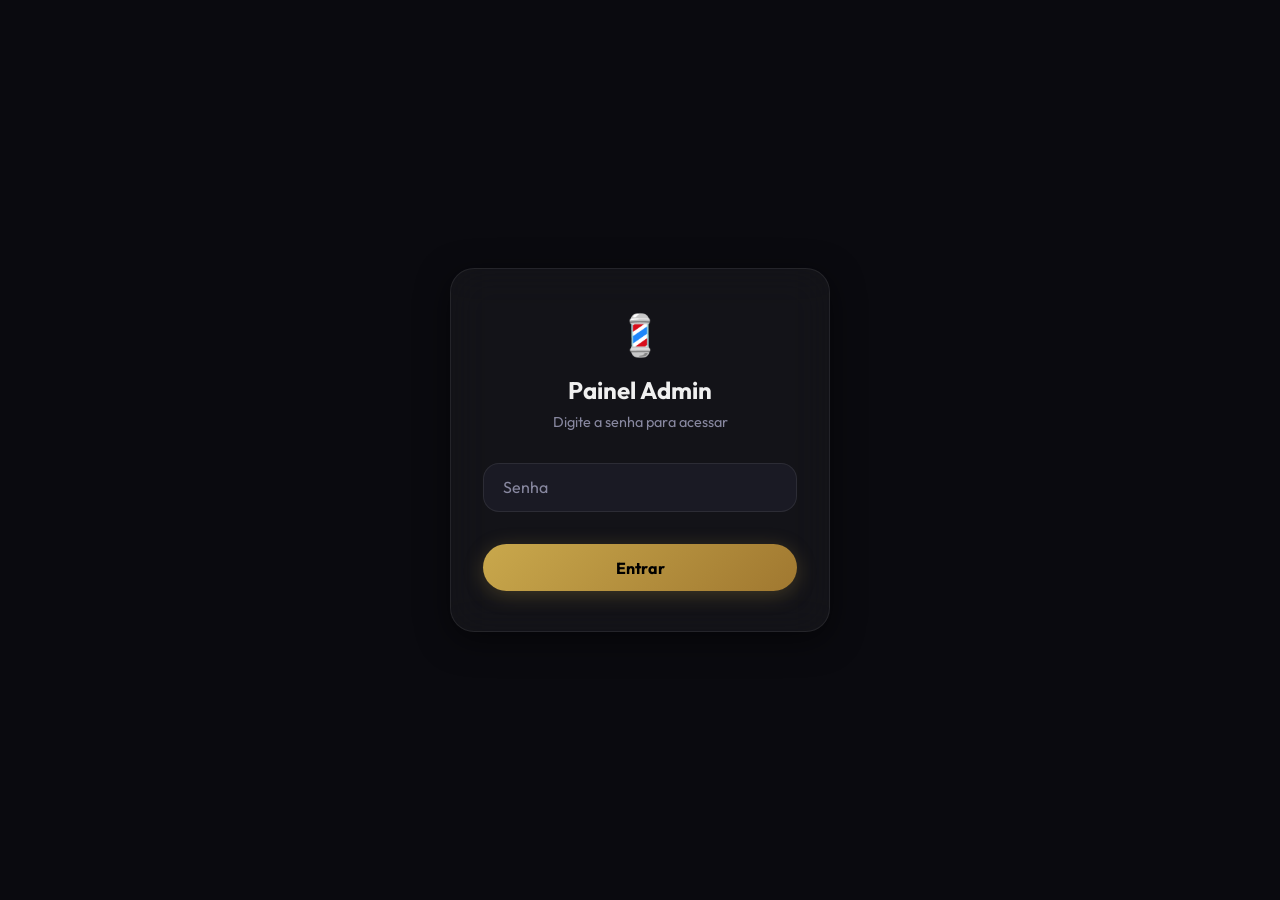
==== public/admin.html @ 69f189c1 "feat: sistema de agendamento white-label para barbearia" ====
<!DOCTYPE html>
<html lang="pt-BR">
<head>
  <meta charset="UTF-8" />
  <meta name="viewport" content="width=device-width, initial-scale=1.0" />
  <title>Admin — Painel de Agendamentos</title>
  <link rel="preconnect" href="https://fonts.googleapis.com" />
  <link href="https://fonts.googleapis.com/css2?family=Outfit:wght@300;400;500;600;700;800&display=swap" rel="stylesheet" />
  <link rel="stylesheet" href="style.css" />
</head>
<body>

  <!-- LOGIN OVERLAY -->
  <div class="login-overlay" id="login-overlay">
    <div class="login-box">
      <div style="font-size:2.5rem; margin-bottom:1rem;">💈</div>
      <h2 id="login-titulo">Painel Admin</h2>
      <p>Digite a senha para acessar</p>
      <input type="password" id="input-senha" class="input-glass" placeholder="Senha" onkeydown="if(event.key==='Enter') fazerLogin()" />
      <div class="erro-login" id="erro-login">Senha incorreta.</div>
      <button class="btn-login" onclick="fazerLogin()" style="margin-top:1rem;">Entrar</button>
    </div>
  </div>

  <!-- ADMIN PAGE -->
  <div id="admin-page" style="display:none;">

    <header class="admin-header">
      <h1>💈 <span id="admin-titulo">Barbearia X</span> — Painel Admin</h1>
      <span id="admin-subtitulo">Agendamentos</span>
      <button onclick="sair()" style="background:none;border:1px solid rgba(255,255,255,0.1);color:var(--text-muted);font-family:Outfit,sans-serif;padding:0.4rem 1rem;border-radius:8px;cursor:pointer;font-size:0.85rem;">Sair</button>
    </header>

    <div class="admin-body">

      <!-- STATS -->
      <div class="stats-grid" id="stats-grid">
        <div class="stat-card">
          <div class="stat-label">Agendamentos Hoje</div>
          <div class="stat-value" id="stat-hoje">0</div>
        </div>
        <div class="stat-card">
          <div class="stat-label">Total Geral</div>
          <div class="stat-value" id="stat-total">0</div>
        </div>
        <div class="stat-card">
          <div class="stat-label">Faturamento Hoje</div>
          <div class="stat-value" id="stat-fat">R$ 0</div>
        </div>
        <div class="stat-card">
          <div class="stat-label">Próximo Horário</div>
          <div class="stat-value" id="stat-prox" style="font-size:1.2rem;">—</div>
        </div>
      </div>

      <!-- TOOLBAR -->
      <div class="admin-toolbar">
        <input type="date" id="filtro-data" class="input-glass" />
        <select id="filtro-barbeiro" class="input-glass" style="max-width:200px;cursor:pointer;">
          <option value="">Todos os barbeiros</option>
        </select>
        <button onclick="exportarCSV()" style="background:rgba(201,168,76,0.15);border:1px solid rgba(201,168,76,0.3);color:var(--gold);font-family:Outfit,sans-serif;padding:0.6rem 1.2rem;border-radius:10px;cursor:pointer;font-size:0.85rem;font-weight:600;">📥 Exportar CSV</button>
        <button onclick="limparTodos()" style="background:rgba(231,76,60,0.1);border:1px solid rgba(231,76,60,0.2);color:#e74c3c;font-family:Outfit,sans-serif;padding:0.6rem 1.2rem;border-radius:10px;cursor:pointer;font-size:0.85rem;font-weight:600;">🗑️ Limpar Todos</button>
      </div>

      <!-- TABELA -->
      <div class="tabela-wrap">
        <table id="tabela-agendamentos">
          <thead>
            <tr>
              <th>Cliente</th>
              <th>WhatsApp</th>
              <th>Serviço</th>
              <th>Barbeiro</th>
              <th>Data</th>
              <th>Horário</th>
              <th>Valor</th>
              <th>Status</th>
              <th>Ação</th>
            </tr>
          </thead>
          <tbody id="tbody"></tbody>
        </table>
        <div class="empty-state" id="empty-state" style="display:none;">
          <div class="empty-icon">📅</div>
          <p>Nenhum agendamento encontrado.</p>
        </div>
      </div>

    </div>
  </div>

  <script src="app.js"></script>
  <script src="admin.js"></script>
</body>
</html>
---- public/style.css ----
/* ============================================================
   DESIGN SYSTEM — Dark Glassmorphism
   ============================================================ */
:root {
  --gold: #C9A84C;
  --gold-dark: #a07830;
  --gold-glow: rgba(201,168,76,0.25);
  --bg: #0a0a0f;
  --bg2: #111118;
  --bg3: #1a1a24;
  --glass: rgba(255,255,255,0.04);
  --glass-border: rgba(255,255,255,0.08);
  --text: #f0f0f0;
  --text-muted: #8888a0;
  --success: #2ecc71;
  --radius: 16px;
  --shadow: 0 8px 32px rgba(0,0,0,0.5);
}

*, *::before, *::after { box-sizing: border-box; margin: 0; padding: 0; }

html { scroll-behavior: smooth; }

body {
  font-family: 'Outfit', sans-serif;
  background: var(--bg);
  color: var(--text);
  min-height: 100vh;
  overflow-x: hidden;
}

/* ============================================================
   HERO
   ============================================================ */
.hero {
  position: relative;
  min-height: 100vh;
  display: flex;
  align-items: center;
  justify-content: center;
  text-align: center;
  overflow: hidden;
}

.hero-bg {
  position: absolute;
  inset: 0;
  background:
    radial-gradient(ellipse 80% 60% at 50% 0%, rgba(201,168,76,0.18) 0%, transparent 70%),
    radial-gradient(ellipse 60% 40% at 80% 100%, rgba(201,168,76,0.08) 0%, transparent 70%),
    linear-gradient(160deg, #0a0a0f 0%, #111118 50%, #0d0d15 100%);
}

.hero-bg::after {
  content: '';
  position: absolute;
  inset: 0;
  background-image:
    repeating-linear-gradient(0deg, transparent, transparent 80px, rgba(201,168,76,0.03) 80px, rgba(201,168,76,0.03) 81px),
    repeating-linear-gradient(90deg, transparent, transparent 80px, rgba(201,168,76,0.03) 80px, rgba(201,168,76,0.03) 81px);
}

.hero-content {
  position: relative;
  z-index: 2;
  max-width: 700px;
  padding: 2rem;
  animation: fadeUp 0.8s ease both;
}

.badge {
  display: inline-block;
  background: var(--gold-glow);
  border: 1px solid var(--gold);
  color: var(--gold);
  font-size: 0.8rem;
  font-weight: 600;
  letter-spacing: 0.1em;
  text-transform: uppercase;
  padding: 0.4rem 1.2rem;
  border-radius: 100px;
  margin-bottom: 1.5rem;
}

.hero h1 {
  font-size: clamp(2.5rem, 8vw, 5rem);
  font-weight: 800;
  line-height: 1.1;
  background: linear-gradient(135deg, #fff 0%, var(--gold) 100%);
  -webkit-background-clip: text;
  -webkit-text-fill-color: transparent;
  background-clip: text;
  margin-bottom: 1rem;
}

.hero p {
  font-size: 1.15rem;
  color: var(--text-muted);
  margin-bottom: 1.5rem;
}

.hero-info {
  display: flex;
  flex-wrap: wrap;
  justify-content: center;
  gap: 1rem;
  margin-bottom: 2.5rem;
}

.hero-info span {
  font-size: 0.9rem;
  color: var(--text-muted);
  background: var(--glass);
  border: 1px solid var(--glass-border);
  padding: 0.4rem 1rem;
  border-radius: 100px;
}

.btn-hero {
  display: inline-block;
  background: linear-gradient(135deg, var(--gold), var(--gold-dark));
  color: #000;
  font-family: 'Outfit', sans-serif;
  font-size: 1rem;
  font-weight: 700;
  padding: 0.9rem 2.5rem;
  border-radius: 100px;
  text-decoration: none;
  box-shadow: 0 4px 24px var(--gold-glow);
  transition: transform 0.2s, box-shadow 0.2s;
}

.btn-hero:hover {
  transform: translateY(-2px);
  box-shadow: 0 8px 40px rgba(201,168,76,0.4);
}

.scroll-indicator {
  position: absolute;
  bottom: 2rem;
  left: 50%;
  transform: translateX(-50%);
  z-index: 2;
}

.scroll-indicator span {
  display: block;
  width: 24px;
  height: 40px;
  border: 2px solid rgba(201,168,76,0.4);
  border-radius: 12px;
  position: relative;
}

.scroll-indicator span::after {
  content: '';
  position: absolute;
  top: 6px;
  left: 50%;
  transform: translateX(-50%);
  width: 4px;
  height: 8px;
  background: var(--gold);
  border-radius: 2px;
  animation: scrollDot 1.5s infinite;
}

/* ============================================================
   LAYOUT
   ============================================================ */
.section {
  padding: 6rem 1rem;
}

.section:nth-child(even) { background: var(--bg2); }

.container {
  max-width: 960px;
  margin: 0 auto;
}

.section-header {
  text-align: center;
  margin-bottom: 3rem;
}

.section-header h2 {
  font-size: clamp(1.8rem, 4vw, 2.8rem);
  font-weight: 700;
  background: linear-gradient(135deg, #fff 0%, var(--gold) 100%);
  -webkit-background-clip: text;
  -webkit-text-fill-color: transparent;
  background-clip: text;
  margin-bottom: 0.5rem;
}

.section-header p {
  color: var(--text-muted);
  font-size: 1rem;
}

/* ============================================================
   SERVIÇOS GRID
   ============================================================ */
.servicos-grid {
  display: grid;
  grid-template-columns: repeat(auto-fill, minmax(180px, 1fr));
  gap: 1.2rem;
}

.servico-card {
  background: var(--glass);
  border: 1px solid var(--glass-border);
  border-radius: var(--radius);
  padding: 1.5rem 1rem;
  text-align: center;
  backdrop-filter: blur(10px);
  transition: border-color 0.2s, transform 0.2s, box-shadow 0.2s;
}

.servico-card:hover {
  border-color: var(--gold);
  transform: translateY(-4px);
  box-shadow: 0 8px 30px var(--gold-glow);
}

.servico-card .icone { font-size: 2rem; margin-bottom: 0.7rem; }
.servico-card .nome { font-weight: 600; font-size: 0.95rem; }
.servico-card .preco { color: var(--gold); font-size: 1.1rem; font-weight: 700; margin-top: 0.4rem; }
.servico-card .duracao { color: var(--text-muted); font-size: 0.78rem; margin-top: 0.2rem; }

/* ============================================================
   AGENDAMENTO — PROGRESS BAR
   ============================================================ */
.progress-bar {
  display: flex;
  align-items: center;
  justify-content: center;
  margin-bottom: 3rem;
  gap: 0;
}

.progress-step {
  display: flex;
  flex-direction: column;
  align-items: center;
  gap: 0.4rem;
  opacity: 0.4;
  transition: opacity 0.3s;
}

.progress-step.active { opacity: 1; }
.progress-step.done { opacity: 0.7; }

.step-circle {
  width: 40px;
  height: 40px;
  border-radius: 50%;
  background: var(--glass);
  border: 2px solid var(--glass-border);
  display: flex;
  align-items: center;
  justify-content: center;
  font-weight: 700;
  font-size: 0.9rem;
  transition: background 0.3s, border-color 0.3s;
}

.progress-step.active .step-circle {
  background: var(--gold);
  border-color: var(--gold);
  color: #000;
}

.progress-step.done .step-circle {
  background: var(--success);
  border-color: var(--success);
  color: #000;
}

.progress-step span {
  font-size: 0.75rem;
  color: var(--text-muted);
  font-weight: 500;
}

.progress-line {
  flex: 1;
  height: 2px;
  background: var(--glass-border);
  max-width: 60px;
  margin: 0 0.5rem;
  margin-bottom: 1.4rem;
}

/* ============================================================
   STEPS
   ============================================================ */
.steps-container {
  background: var(--glass);
  border: 1px solid var(--glass-border);
  border-radius: 24px;
  padding: 2.5rem 2rem;
  backdrop-filter: blur(20px);
  box-shadow: var(--shadow);
}

.step-panel { display: none; animation: fadeUp 0.3s ease both; }
.step-panel.active { display: block; }

.step-panel h3 {
  font-size: 1.3rem;
  font-weight: 600;
  margin-bottom: 1.8rem;
  color: #fff;
}

.opcoes-grid {
  display: grid;
  grid-template-columns: repeat(auto-fill, minmax(160px, 1fr));
  gap: 1rem;
  margin-bottom: 2rem;
}

.opcao-card {
  background: var(--bg3);
  border: 2px solid var(--glass-border);
  border-radius: var(--radius);
  padding: 1.2rem 1rem;
  text-align: center;
  cursor: pointer;
  transition: border-color 0.2s, background 0.2s, transform 0.15s;
  user-select: none;
}

.opcao-card:hover {
  border-color: rgba(201,168,76,0.5);
  transform: translateY(-2px);
}

.opcao-card.selected {
  border-color: var(--gold);
  background: rgba(201,168,76,0.1);
  box-shadow: 0 0 20px var(--gold-glow);
}

.opcao-card .icone { font-size: 1.8rem; margin-bottom: 0.5rem; }
.opcao-card .nome { font-size: 0.9rem; font-weight: 600; }
.opcao-card .sub { font-size: 0.78rem; color: var(--text-muted); margin-top: 0.3rem; }
.opcao-card .preco { font-size: 1rem; font-weight: 700; color: var(--gold); margin-top: 0.3rem; }

/* ============================================================
   DATA PICKER / HORÁRIOS
   ============================================================ */
.data-picker {
  margin-bottom: 1.5rem;
}

.input-glass {
  width: 100%;
  background: var(--bg3);
  border: 1.5px solid var(--glass-border);
  border-radius: var(--radius);
  color: var(--text);
  font-family: 'Outfit', sans-serif;
  font-size: 1rem;
  padding: 0.85rem 1.2rem;
  outline: none;
  transition: border-color 0.2s;
  appearance: none;
}

.input-glass:focus { border-color: var(--gold); }
.input-glass::placeholder { color: var(--text-muted); }

input[type="date"]::-webkit-calendar-picker-indicator {
  filter: invert(0.7) sepia(1) saturate(5) hue-rotate(15deg);
  cursor: pointer;
}

.horarios-grid {
  display: flex;
  flex-wrap: wrap;
  gap: 0.6rem;
  margin-bottom: 2rem;
  min-height: 60px;
}

.hint { color: var(--text-muted); font-size: 0.9rem; }

.horario-btn {
  background: var(--bg3);
  border: 1.5px solid var(--glass-border);
  border-radius: 10px;
  color: var(--text);
  font-family: 'Outfit', sans-serif;
  font-size: 0.9rem;
  font-weight: 500;
  padding: 0.5rem 1rem;
  cursor: pointer;
  transition: border-color 0.2s, background 0.2s;
}

.horario-btn:hover { border-color: var(--gold); }
.horario-btn.selected { background: var(--gold); border-color: var(--gold); color: #000; font-weight: 700; }
.horario-btn.ocupado { opacity: 0.35; cursor: not-allowed; text-decoration: line-through; }

/* ============================================================
   FORMULÁRIO
   ============================================================ */
.form-group {
  margin-bottom: 1.2rem;
}

.form-group label {
  display: block;
  font-size: 0.85rem;
  font-weight: 500;
  color: var(--text-muted);
  margin-bottom: 0.5rem;
}

.resumo-card {
  background: rgba(201,168,76,0.06);
  border: 1px solid rgba(201,168,76,0.25);
  border-radius: var(--radius);
  padding: 1.2rem 1.5rem;
  margin: 1.5rem 0;
}

.resumo-card h4 {
  font-size: 0.95rem;
  font-weight: 600;
  margin-bottom: 0.8rem;
}

.resumo-linha {
  display: flex;
  justify-content: space-between;
  font-size: 0.9rem;
  padding: 0.3rem 0;
  border-bottom: 1px solid rgba(255,255,255,0.05);
  color: var(--text-muted);
}

.resumo-linha:last-child { border-bottom: none; }
.resumo-linha span:last-child { color: var(--text); font-weight: 600; }

/* ============================================================
   BARRA DE TOTAL — SELEÇÃO DE SERVIÇOS
   ============================================================ */
.step1-total {
  display: flex;
  justify-content: space-between;
  align-items: center;
  background: rgba(201,168,76,0.08);
  border: 1px solid rgba(201,168,76,0.3);
  border-radius: 12px;
  padding: 0.75rem 1.2rem;
  margin-bottom: 1rem;
  font-size: 0.9rem;
  animation: fadeUp 0.2s ease both;
}

/* ============================================================
   NAVEGAÇÃO DOS STEPS
   ============================================================ */
.step-nav {
  display: flex;
  justify-content: space-between;
  align-items: center;
  margin-top: 1.5rem;
}

.btn-next, .btn-back, .btn-confirmar {
  font-family: 'Outfit', sans-serif;
  font-size: 0.95rem;
  font-weight: 600;
  padding: 0.75rem 1.8rem;
  border-radius: 100px;
  border: none;
  cursor: pointer;
  transition: all 0.2s;
}

.btn-next {
  background: linear-gradient(135deg, var(--gold), var(--gold-dark));
  color: #000;
  box-shadow: 0 4px 16px var(--gold-glow);
}

.btn-next:hover:not(:disabled) {
  transform: translateY(-2px);
  box-shadow: 0 8px 30px var(--gold-glow);
}

.btn-next:disabled {
  opacity: 0.4;
  cursor: not-allowed;
  transform: none !important;
}

.btn-back {
  background: var(--glass);
  border: 1px solid var(--glass-border);
  color: var(--text-muted);
}

.btn-back:hover { border-color: var(--gold); color: var(--text); }

.btn-confirmar {
  background: linear-gradient(135deg, #25D366, #128C7E);
  color: #fff;
  box-shadow: 0 4px 20px rgba(37,211,102,0.3);
  padding: 0.85rem 2rem;
}

.btn-confirmar:hover {
  transform: translateY(-2px);
  box-shadow: 0 8px 30px rgba(37,211,102,0.4);
}

/* ============================================================
   FOOTER
   ============================================================ */
.footer {
  background: #050508;
  border-top: 1px solid var(--glass-border);
  padding: 3rem 1rem 1.5rem;
}

.footer-content {
  display: flex;
  flex-wrap: wrap;
  gap: 2rem;
  justify-content: space-between;
  margin-bottom: 2rem;
}

.footer-brand { max-width: 300px; }

.footer-logo {
  display: block;
  font-size: 1.4rem;
  font-weight: 800;
  background: linear-gradient(135deg, #fff 0%, var(--gold) 100%);
  -webkit-background-clip: text;
  -webkit-text-fill-color: transparent;
  background-clip: text;
  margin-bottom: 0.5rem;
}

.footer-brand p { color: var(--text-muted); font-size: 0.85rem; margin-top: 0.3rem; }

.footer-links {
  display: flex;
  flex-direction: column;
  gap: 0.6rem;
}

.footer-links a {
  color: var(--text-muted);
  text-decoration: none;
  font-size: 0.9rem;
  transition: color 0.2s;
}

.footer-links a:hover { color: var(--gold); }

.footer-bottom {
  border-top: 1px solid var(--glass-border);
  padding-top: 1.2rem;
  text-align: center;
}

.footer-bottom p { color: var(--text-muted); font-size: 0.8rem; }

/* ============================================================
   ADMIN PAGE
   ============================================================ */
.admin-header {
  background: var(--bg2);
  border-bottom: 1px solid var(--glass-border);
  padding: 1rem 2rem;
  display: flex;
  align-items: center;
  justify-content: space-between;
}

.admin-header h1 { font-size: 1.2rem; font-weight: 700; }
.admin-header span { color: var(--text-muted); font-size: 0.85rem; }

.admin-body { padding: 2rem; max-width: 1100px; margin: 0 auto; }

.admin-toolbar {
  display: flex;
  flex-wrap: wrap;
  gap: 1rem;
  align-items: center;
  margin-bottom: 2rem;
}

.admin-toolbar input[type="date"] { max-width: 220px; }

.tabela-wrap {
  background: var(--glass);
  border: 1px solid var(--glass-border);
  border-radius: var(--radius);
  overflow: hidden;
  backdrop-filter: blur(10px);
}

table { width: 100%; border-collapse: collapse; }

th {
  background: rgba(201,168,76,0.1);
  color: var(--gold);
  font-size: 0.8rem;
  font-weight: 600;
  text-transform: uppercase;
  letter-spacing: 0.06em;
  padding: 1rem 1.2rem;
  text-align: left;
}

td {
  padding: 0.9rem 1.2rem;
  font-size: 0.9rem;
  border-top: 1px solid var(--glass-border);
  color: var(--text-muted);
}

tr:hover td { background: rgba(255,255,255,0.02); }
td strong { color: var(--text); }

.badge-status {
  display: inline-block;
  padding: 0.25rem 0.7rem;
  border-radius: 100px;
  font-size: 0.75rem;
  font-weight: 600;
}

.badge-confirmado { background: rgba(46,204,113,0.15); color: #2ecc71; }
.badge-cancelado  { background: rgba(231,76,60,0.15);  color: #e74c3c; }

.btn-cancelar {
  background: rgba(231,76,60,0.15);
  border: 1px solid rgba(231,76,60,0.3);
  color: #e74c3c;
  font-family: 'Outfit', sans-serif;
  font-size: 0.8rem;
  padding: 0.35rem 0.9rem;
  border-radius: 8px;
  cursor: pointer;
  transition: background 0.2s;
}

.btn-cancelar:hover { background: rgba(231,76,60,0.3); }

.stats-grid {
  display: grid;
  grid-template-columns: repeat(auto-fill, minmax(200px, 1fr));
  gap: 1rem;
  margin-bottom: 2rem;
}

.stat-card {
  background: var(--glass);
  border: 1px solid var(--glass-border);
  border-radius: var(--radius);
  padding: 1.2rem 1.5rem;
  backdrop-filter: blur(10px);
}

.stat-card .stat-label { font-size: 0.8rem; color: var(--text-muted); margin-bottom: 0.4rem; }
.stat-card .stat-value { font-size: 1.8rem; font-weight: 700; color: var(--gold); }

/* ============================================================
   LOGIN OVERLAY (ADMIN)
   ============================================================ */
.login-overlay {
  position: fixed;
  inset: 0;
  background: var(--bg);
  display: flex;
  align-items: center;
  justify-content: center;
  z-index: 999;
}

.login-box {
  background: var(--glass);
  border: 1px solid var(--glass-border);
  border-radius: 24px;
  padding: 2.5rem 2rem;
  width: 100%;
  max-width: 380px;
  text-align: center;
  backdrop-filter: blur(20px);
  box-shadow: var(--shadow);
}

.login-box h2 { font-size: 1.5rem; margin-bottom: 0.5rem; }
.login-box p { color: var(--text-muted); font-size: 0.9rem; margin-bottom: 2rem; }

.login-box input {
  margin-bottom: 1rem;
}

.btn-login {
  width: 100%;
  background: linear-gradient(135deg, var(--gold), var(--gold-dark));
  border: none;
  color: #000;
  font-family: 'Outfit', sans-serif;
  font-size: 1rem;
  font-weight: 700;
  padding: 0.85rem;
  border-radius: 100px;
  cursor: pointer;
  box-shadow: 0 4px 20px var(--gold-glow);
  transition: all 0.2s;
}

.btn-login:hover { transform: translateY(-2px); box-shadow: 0 8px 30px var(--gold-glow); }

.erro-login {
  color: #e74c3c;
  font-size: 0.85rem;
  margin-top: 0.8rem;
  display: none;
}

/* ============================================================
   TOAST NOTIFICATION
   ============================================================ */
.toast {
  position: fixed;
  bottom: 2rem;
  left: 50%;
  transform: translateX(-50%) translateY(100px);
  background: var(--success);
  color: #000;
  font-weight: 600;
  padding: 0.85rem 2rem;
  border-radius: 100px;
  box-shadow: 0 8px 30px rgba(0,0,0,0.3);
  font-size: 0.95rem;
  z-index: 9999;
  transition: transform 0.4s cubic-bezier(0.34, 1.56, 0.64, 1);
}

.toast.show { transform: translateX(-50%) translateY(0); }

/* ============================================================
   EMPTY STATE
   ============================================================ */
.empty-state {
  text-align: center;
  padding: 3rem 2rem;
  color: var(--text-muted);
}

.empty-state .empty-icon { font-size: 3rem; margin-bottom: 1rem; }
.empty-state p { font-size: 0.95rem; }

/* ============================================================
   ANIMAÇÕES
   ============================================================ */
@keyframes fadeUp {
  from { opacity: 0; transform: translateY(20px); }
  to   { opacity: 1; transform: translateY(0); }
}

@keyframes scrollDot {
  0%   { transform: translateX(-50%) translateY(0); opacity: 1; }
  100% { transform: translateX(-50%) translateY(14px); opacity: 0; }
}

/* ============================================================
   RESPONSIVO
   ============================================================ */
@media (max-width: 600px) {
  .steps-container { padding: 1.5rem 1rem; }
  .progress-line { max-width: 30px; }
  .step-circle { width: 32px; height: 32px; font-size: 0.8rem; }
  .progress-step span { font-size: 0.65rem; }
  .footer-content { flex-direction: column; }
  .admin-toolbar { flex-direction: column; align-items: stretch; }
}
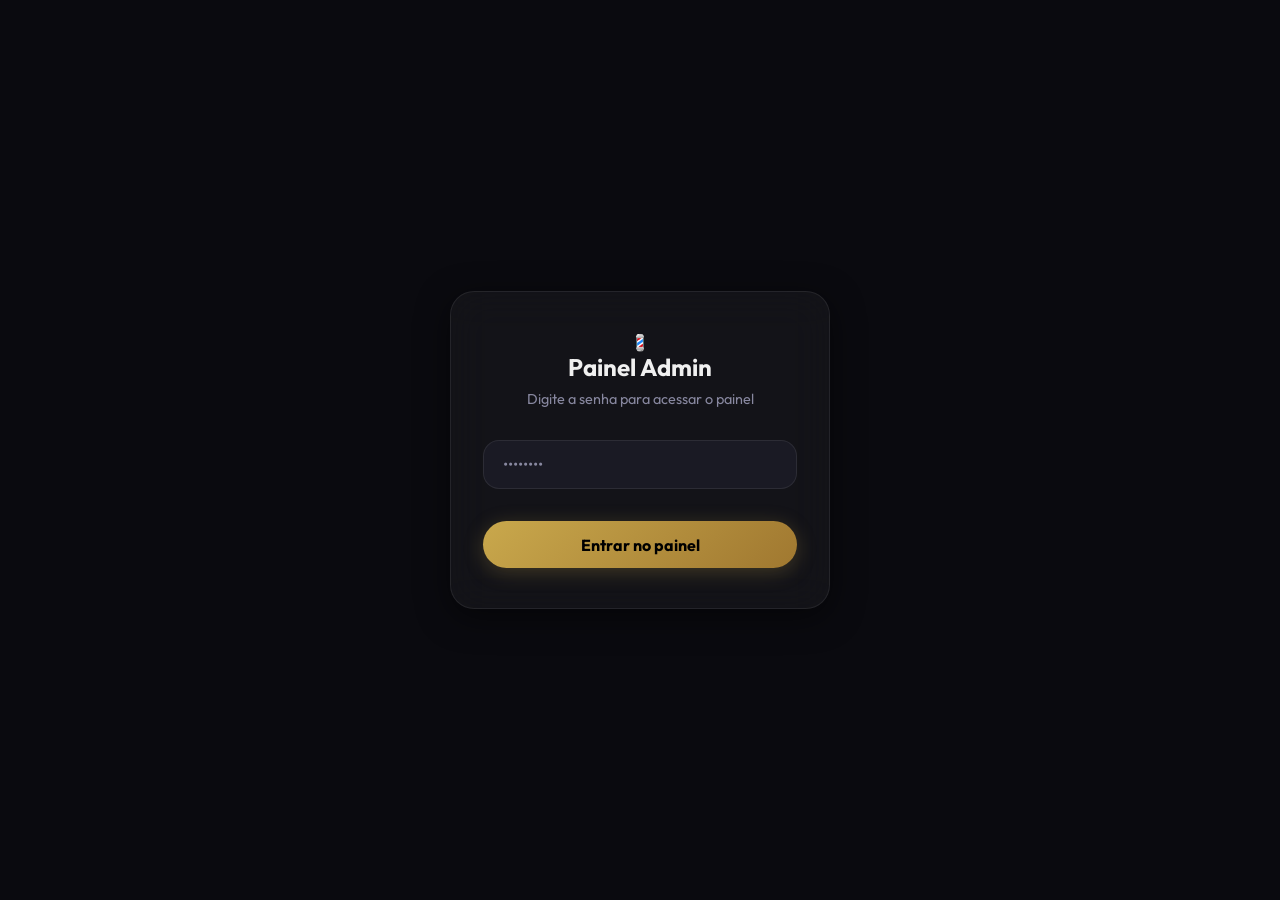
==== commit 9801dacb: "feat: design layout premium e profissional com nova admin" ====
--- a/public/admin.html
+++ b/public/admin.html
@@ -5,7 +5,7 @@
   <meta name="viewport" content="width=device-width, initial-scale=1.0" />
   <title>Admin — Painel de Agendamentos</title>
   <link rel="preconnect" href="https://fonts.googleapis.com" />
-  <link href="https://fonts.googleapis.com/css2?family=Outfit:wght@300;400;500;600;700;800&display=swap" rel="stylesheet" />
+  <link href="https://fonts.googleapis.com/css2?family=Outfit:wght@300;400;500;600;700;800;900&display=swap" rel="stylesheet" />
   <link rel="stylesheet" href="style.css" />
 </head>
 <body>
@@ -13,84 +13,118 @@
   <!-- LOGIN OVERLAY -->
   <div class="login-overlay" id="login-overlay">
     <div class="login-box">
-      <div style="font-size:2.5rem; margin-bottom:1rem;">💈</div>
+      <div class="login-icon">💈</div>
       <h2 id="login-titulo">Painel Admin</h2>
-      <p>Digite a senha para acessar</p>
-      <input type="password" id="input-senha" class="input-glass" placeholder="Senha" onkeydown="if(event.key==='Enter') fazerLogin()" />
-      <div class="erro-login" id="erro-login">Senha incorreta.</div>
-      <button class="btn-login" onclick="fazerLogin()" style="margin-top:1rem;">Entrar</button>
+      <p>Digite a senha para acessar o painel</p>
+      <input type="password" id="input-senha" class="input-glass" placeholder="••••••••" onkeydown="if(event.key==='Enter') fazerLogin()" />
+      <div class="erro-login" id="erro-login">⚠️ Senha incorreta. Tente novamente.</div>
+      <button class="btn-login" onclick="fazerLogin()" style="margin-top:1rem;">Entrar no painel</button>
     </div>
   </div>
 
-  <!-- ADMIN PAGE -->
+  <!-- ADMIN WRAPPER -->
   <div id="admin-page" style="display:none;">
+    <div class="admin-wrapper">
 
-    <header class="admin-header">
-      <h1>💈 <span id="admin-titulo">Barbearia X</span> — Painel Admin</h1>
-      <span id="admin-subtitulo">Agendamentos</span>
-      <button onclick="sair()" style="background:none;border:1px solid rgba(255,255,255,0.1);color:var(--text-muted);font-family:Outfit,sans-serif;padding:0.4rem 1rem;border-radius:8px;cursor:pointer;font-size:0.85rem;">Sair</button>
-    </header>
+      <!-- SIDEBAR -->
+      <aside class="admin-sidebar">
+        <div class="sidebar-brand" id="admin-titulo">Barbearia X</div>
+        <div class="sidebar-sub">Painel Administrativo</div>
 
-    <div class="admin-body">
+        <nav class="sidebar-nav">
+          <a href="#" class="active">
+            <span>📅</span> Agendamentos
+          </a>
+          <a href="index.html" target="_blank">
+            <span>🌐</span> Ver site
+          </a>
+        </nav>
 
-      <!-- STATS -->
-      <div class="stats-grid" id="stats-grid">
-        <div class="stat-card">
-          <div class="stat-label">Agendamentos Hoje</div>
-          <div class="stat-value" id="stat-hoje">0</div>
+        <div class="sidebar-footer">
+          <button onclick="sair()">🚪 Sair da conta</button>
         </div>
-        <div class="stat-card">
-          <div class="stat-label">Total Geral</div>
-          <div class="stat-value" id="stat-total">0</div>
+      </aside>
+
+      <!-- MAIN CONTENT -->
+      <main class="admin-main">
+
+        <!-- TOPBAR -->
+        <div class="admin-topbar">
+          <div>
+            <div class="admin-topbar-title" id="admin-subtitulo">Agendamentos</div>
+            <div class="admin-topbar-date" id="admin-data-hoje"></div>
+          </div>
+          <div style="display:flex;gap:0.8rem;align-items:center;">
+            <button onclick="exportarCSV()" style="background:rgba(212,169,83,0.12);border:1px solid rgba(212,169,83,0.3);color:var(--gold);font-family:Outfit,sans-serif;padding:0.5rem 1.1rem;border-radius:10px;cursor:pointer;font-size:0.82rem;font-weight:700;">📥 Exportar CSV</button>
+            <button onclick="limparTodos()" style="background:rgba(239,68,68,0.08);border:1px solid rgba(239,68,68,0.2);color:#ef4444;font-family:Outfit,sans-serif;padding:0.5rem 1.1rem;border-radius:10px;cursor:pointer;font-size:0.82rem;font-weight:700;">🗑️ Limpar</button>
+          </div>
         </div>
-        <div class="stat-card">
-          <div class="stat-label">Faturamento Hoje</div>
-          <div class="stat-value" id="stat-fat">R$ 0</div>
+
+        <div class="admin-body">
+
+          <!-- STATS -->
+          <div class="stats-grid" id="stats-grid">
+            <div class="stat-card">
+              <div class="stat-label">Agendamentos Hoje</div>
+              <div class="stat-value" id="stat-hoje">0</div>
+            </div>
+            <div class="stat-card">
+              <div class="stat-label">Total Geral</div>
+              <div class="stat-value" id="stat-total">0</div>
+            </div>
+            <div class="stat-card">
+              <div class="stat-label">Faturamento Hoje</div>
+              <div class="stat-value" id="stat-fat">R$ 0</div>
+            </div>
+            <div class="stat-card">
+              <div class="stat-label">Próximo Horário</div>
+              <div class="stat-value" id="stat-prox" style="font-size:1.4rem;">—</div>
+            </div>
+          </div>
+
+          <!-- TOOLBAR -->
+          <div class="admin-toolbar">
+            <input type="date" id="filtro-data" class="input-glass" />
+            <select id="filtro-barbeiro" class="input-glass" style="max-width:200px;cursor:pointer;">
+              <option value="">Todos os barbeiros</option>
+            </select>
+          </div>
+
+          <!-- TABELA -->
+          <div class="tabela-wrap">
+            <table id="tabela-agendamentos">
+              <thead>
+                <tr>
+                  <th>Cliente</th>
+                  <th>WhatsApp</th>
+                  <th>Serviço</th>
+                  <th>Barbeiro</th>
+                  <th>Data</th>
+                  <th>Horário</th>
+                  <th>Valor</th>
+                  <th>Status</th>
+                  <th>Ação</th>
+                </tr>
+              </thead>
+              <tbody id="tbody"></tbody>
+            </table>
+            <div class="empty-state" id="empty-state" style="display:none;">
+              <div class="empty-icon">📅</div>
+              <p>Nenhum agendamento encontrado.</p>
+            </div>
+          </div>
+
         </div>
-        <div class="stat-card">
-          <div class="stat-label">Próximo Horário</div>
-          <div class="stat-value" id="stat-prox" style="font-size:1.2rem;">—</div>
-        </div>
-      </div>
-
-      <!-- TOOLBAR -->
-      <div class="admin-toolbar">
-        <input type="date" id="filtro-data" class="input-glass" />
-        <select id="filtro-barbeiro" class="input-glass" style="max-width:200px;cursor:pointer;">
-          <option value="">Todos os barbeiros</option>
-        </select>
-        <button onclick="exportarCSV()" style="background:rgba(201,168,76,0.15);border:1px solid rgba(201,168,76,0.3);color:var(--gold);font-family:Outfit,sans-serif;padding:0.6rem 1.2rem;border-radius:10px;cursor:pointer;font-size:0.85rem;font-weight:600;">📥 Exportar CSV</button>
-        <button onclick="limparTodos()" style="background:rgba(231,76,60,0.1);border:1px solid rgba(231,76,60,0.2);color:#e74c3c;font-family:Outfit,sans-serif;padding:0.6rem 1.2rem;border-radius:10px;cursor:pointer;font-size:0.85rem;font-weight:600;">🗑️ Limpar Todos</button>
-      </div>
-
-      <!-- TABELA -->
-      <div class="tabela-wrap">
-        <table id="tabela-agendamentos">
-          <thead>
-            <tr>
-              <th>Cliente</th>
-              <th>WhatsApp</th>
-              <th>Serviço</th>
-              <th>Barbeiro</th>
-              <th>Data</th>
-              <th>Horário</th>
-              <th>Valor</th>
-              <th>Status</th>
-              <th>Ação</th>
-            </tr>
-          </thead>
-          <tbody id="tbody"></tbody>
-        </table>
-        <div class="empty-state" id="empty-state" style="display:none;">
-          <div class="empty-icon">📅</div>
-          <p>Nenhum agendamento encontrado.</p>
-        </div>
-      </div>
-
+      </main>
     </div>
   </div>
 
-  <script src="app.js"></script>
+  <script src="config.js"></script>
   <script src="admin.js"></script>
+  <script>
+    // Atualiza data no topbar
+    const el = document.getElementById('admin-data-hoje');
+    if (el) el.textContent = new Date().toLocaleDateString('pt-BR', { weekday: 'long', day: 'numeric', month: 'long', year: 'numeric' });
+  </script>
 </body>
 </html>
